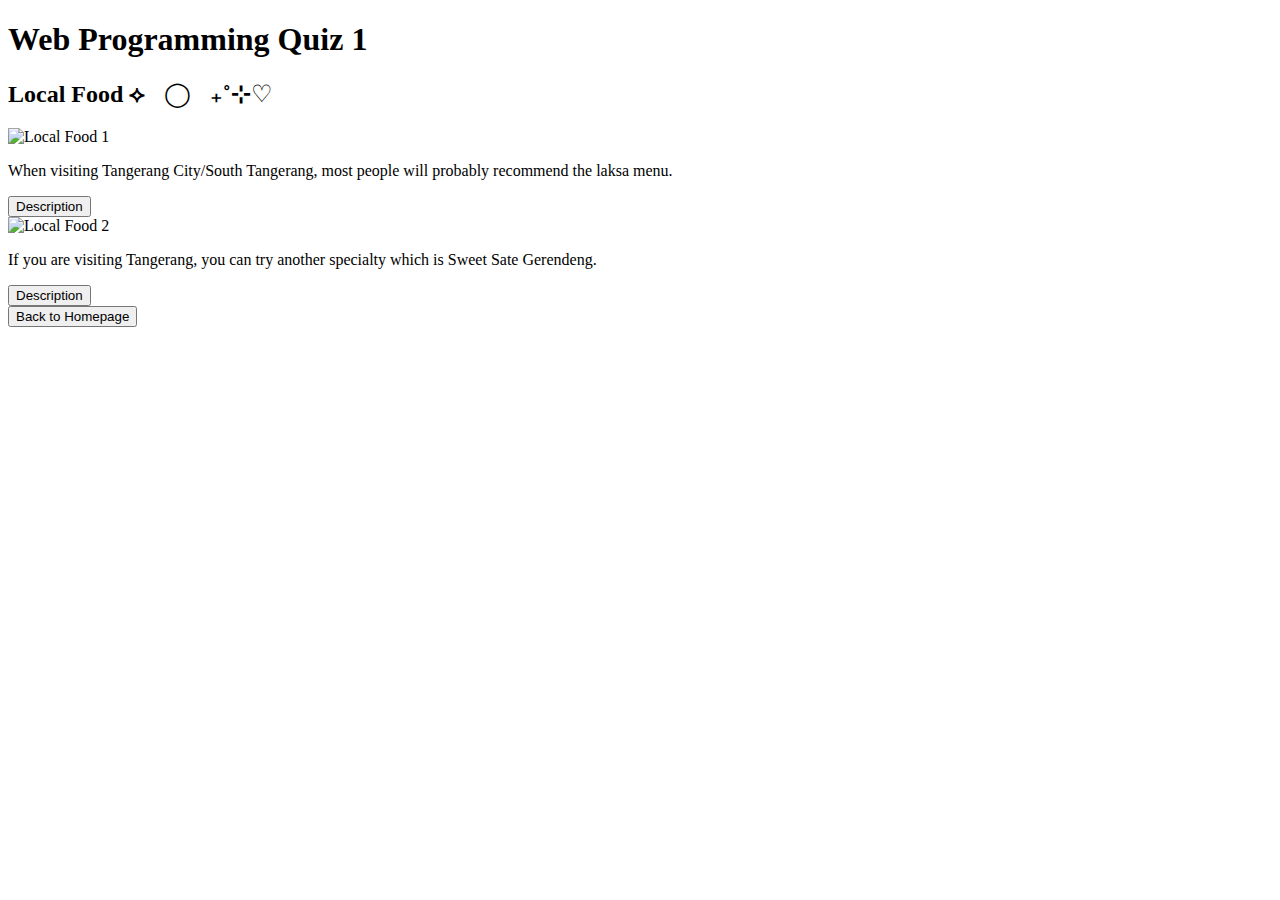
==== food.html @ 2b2ab455 "Create food.html" ====
<!DOCTYPE html>
<html lang="en">
<head>
    <meta charset="UTF-8">
    <meta name="viewport" content="width=device-width, initial-scale=1.0">
    <title>Local Food - Quiz1</title>
    <link rel="stylesheet" href="style.css">
</head>
<body>
    <div class="container-food">
        <h1>Web Programming Quiz 1</h1>
        <h2>Local Food ⟡𓌉◯𓇋₊˚⊹♡</h2>

        <!-- Local Food 1 section -->
        <div class="food-section" id="food1">
            <img src="localFood1.jpeg" alt="Local Food 1" class="food-img">
            <p>When visiting Tangerang City/South Tangerang, most people will probably recommend the laksa menu.</p>
            <button class="toggle-btn" onclick="Description('desc1')">Description</button>
            <p id="desc1" style="display: none;">Laksa is a soupy, noodle-based dish made from rice flour. Unlike Betawi & Malaysian laksa, Tangerang laksa has thicker noodles like spaghetti. 
                Laksa is usually served with a rich, coconutty chicken broth. Potatoes, green beans, chicken pieces or eggs are also added. Laksa in Tangerang usually sells at a price starting from Rp.20K per portion.
            </p>
        </div>

        <!-- Local Food 2 section -->
        <div class="food-section" id="food2">
            <img src="localFood2.webp" alt="Local Food 2" class="food-img">
            <p>If you are visiting Tangerang, you can try another specialty which is Sweet Sate Gerendeng.</p>
            <button class="toggle-btn" onclick="Description('desc2')">Description</button>
            <p id="desc2" style="display: none;">Sweet sate Gerendang is a traditional food made from selected beef (such as head) which has a chewy & soft texture when bitten.
                The basic seasoning of this sweet sate gerendeng consists of liquid brown sugar mixed with fine garlic, coriander, peppercorns, and other spices.
                Like its name, this specialty food can be found in the Gerendeng area of Tangerang City with a price of Rp.5K per stitch.
            </p>
        </div>

        <button class="back-home-btn" onclick="window.location.href='index.html';">Back to Homepage</button>
    </div>

    <script>
        // Function to toggle the descriptions
        function Description(descId) {
            var description = document.getElementById(descId);
            description.style.display = (description.style.display === "none") ? "block" : "none";
        }
    </script>
</body>
</html>
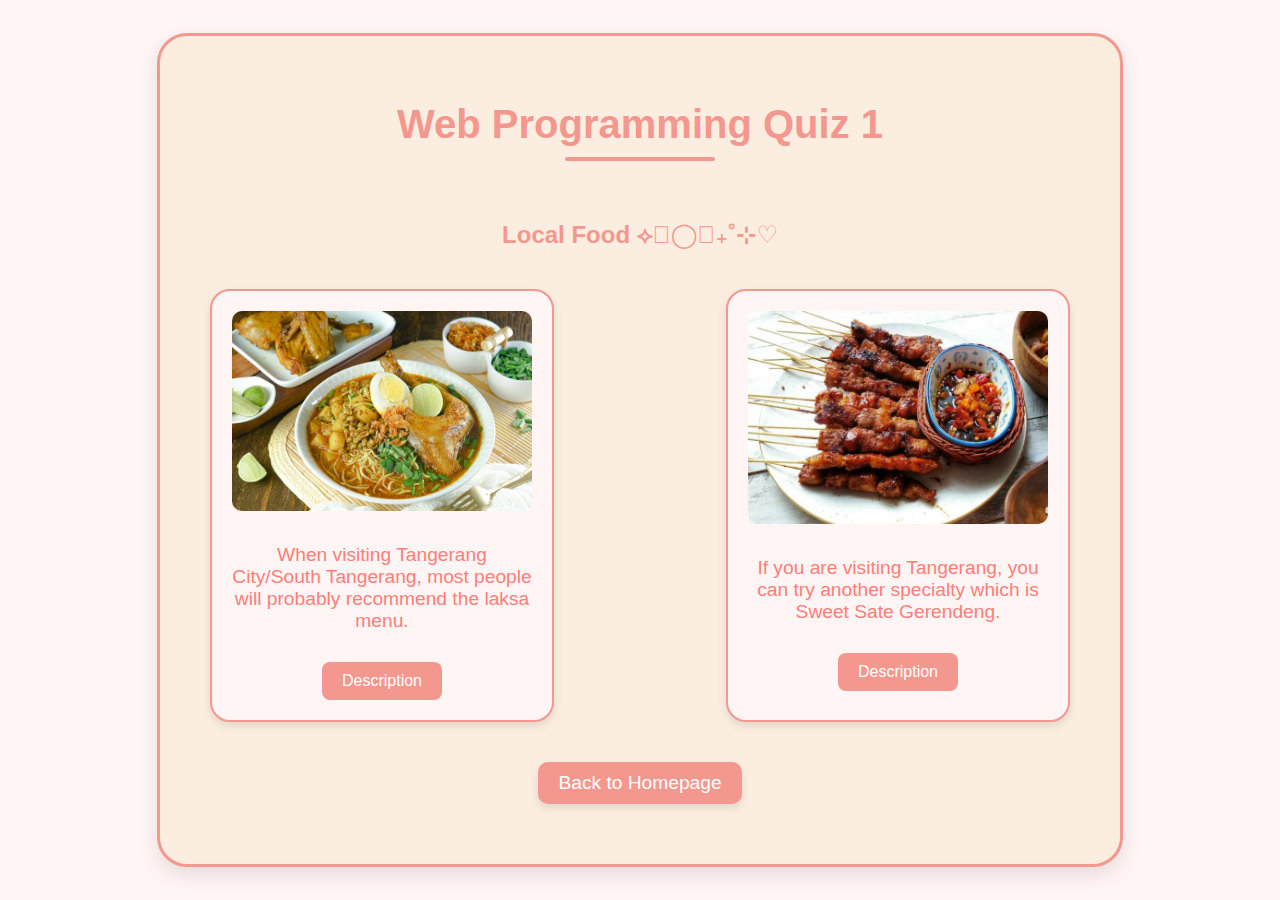
==== commit b44be2e4: "Add missing image" ====
--- a/food.html
+++ b/food.html
@@ -43,4 +43,4 @@
         }
     </script>
 </body>
-</html>
+</html>--- a/style.css
+++ b/style.css
@@ -0,0 +1,388 @@
+body {
+    font-family: 'Comic Sans MS', 'Poppins', sans-serif;
+    background-color: #fff5f5;
+    margin: 0;
+    padding: 0;
+    display: flex;
+    justify-content: center;
+    align-items: center;
+    height: 100vh;
+}
+
+.page-btn, .back-home-btn, #back-to-top, .toggle-btn, button.toggle {
+    font-family: 'Comic Sans MS', 'Poppins', sans-serif;
+}
+
+header {
+    background-color: #ffccd5;
+    padding: 20px;
+    border-bottom: 2px solid #f4a9a8;
+}
+
+header h1 {
+    font-size: 2.5em;
+    color: #ff87ab;
+    margin: 0;
+}
+
+h1 {
+    color: #f4978e;
+    font-size: 2.5em;
+    margin-bottom: 20px;
+    text-align: center;
+    width: 100%; /* Centering the heading */
+}
+
+h1, h2, h3, p {
+    color: #f4978e;
+}
+
+h2 {
+    margin: 20px 0;
+    color: #f4978e;
+    text-align: center;
+    width: 100%; /* Full width for header */
+    margin-bottom: 20px;
+}
+
+nav {
+    margin-top: 10px;
+}
+
+nav a {
+    color: #ff87ab;
+    text-decoration: none;
+    font-size: 1.2em;
+    margin: 0 15px;
+    transition: color 0.3s;
+}
+
+nav a:hover {
+    color: #f4978e;
+}
+
+/* Highlight the current active link */
+nav a.active {
+    color: #f4978e;
+}
+
+main {
+    padding: 20px;
+}
+
+p {
+    color: #ff7e79;
+    font-size: 1.2em;
+    margin-bottom: 20px;
+}
+
+/* Back-to-top button styling */
+#back-to-top {
+    position: fixed;
+    bottom: 20px;
+    right: 20px;
+    background-color: #ffccd5;
+    color: white;
+    border: none;
+    padding: 10px 15px;
+    border-radius: 50px;
+    cursor: pointer;
+    box-shadow: 2px 2px 5px rgba(0, 0, 0, 0.1);
+    transition: background-color 0.3s;
+}
+
+#back-to-top:hover {
+    background-color: #f4978e;
+}
+
+/* Adding underline style for the heading */
+h1::after {
+    content: "";
+    display: block;
+    width: 150px;
+    height: 4px;
+    background-color: #f4978e;
+    margin: 10px auto 20px;
+    border-radius: 10px;
+}
+
+/* Buttons styling */
+.page-btn {
+    background-color: #f4978e;
+    color: white;
+    border: none;
+    padding: 12px 30px;
+    margin: 10px;
+    border-radius: 15px;
+    cursor: pointer;
+    font-size: 1.2em;
+    text-align: center;
+    transition: background-color 0.3s, transform 0.2s;
+    box-shadow: 0 4px 8px rgba(0, 0, 0, 0.1);
+}
+
+.page-btn:hover {
+    background-color: #f77b72;
+    transform: translateY(-2px);
+}
+
+.page-btn:active {
+    transform: translateY(0px);
+    box-shadow: 0 3px 6px rgba(0, 0, 0, 0.1);
+}
+
+.back-home-btn {
+    display: block;
+    background-color: #f4978e;
+    color: white;
+    border: none;
+    padding: 10px 20px;
+    margin: 20px auto;
+    border-radius: 10px;
+    cursor: pointer;
+    font-size: 1.2em;
+    text-align: center;
+    width: fit-content;
+    box-shadow: 0 4px 8px rgba(0, 0, 0, 0.1);
+}
+
+.back-home-btn:hover {
+    background-color: #f77b72;
+}
+
+/*TOURIST.HTML STYLING*/
+.container-tourist {
+    background-color: #fbeee0;
+    max-width: 900px; /* Increased width for better layout */
+    margin: 20px auto;
+    padding: 40px 30px;
+    border-radius: 30px;
+    box-shadow: 0 8px 20px rgba(0, 0, 0, 0.1);
+    text-align: center;
+    border: 3px solid #f4978e;
+}
+
+.content-wrapper-tourist {
+    display: flex;
+    flex-direction: column; /* Stack elements vertically */
+    align-items: center; /* Center the contents */
+    margin-top: 20px;
+}
+
+.description-tourist {
+    background-color: #fff5f5; /* Light pink background */
+    border: 2px solid #f4978e; /* Border color */
+    border-radius: 15px;
+    padding: 20px;
+    margin-bottom: 20px; /* Space between description-tourist and images */
+    width: 100%; /* Ensure it takes full width */
+    text-align: left; /* Align text to the left */
+}
+
+.tourist-img {
+    width: 250px; /* Fixed width for the images */
+    height: 200px;
+    border-radius: 15px;
+    box-shadow: 0 4px 8px rgba(0, 0, 0, 0.2);
+    margin: 10px; /* Space between images */
+    border: 2px solid #f4978e;
+}
+
+/*INDEX.HTML STYLING*/
+.container-index {
+    background-color: #fbeee0;
+    max-width: 700px;
+    margin: 20px auto;
+    padding: 40px 30px;
+    border-radius: 30px;
+    box-shadow: 0 8px 20px rgba(0, 0, 0, 0.1);
+    text-align: center;
+    border: 3px solid #f4978e;
+}
+
+/* Cat GIF styling */
+.cat-gif {
+    margin: 20px 0;
+    border-radius: 20px;
+    box-shadow: 0 4px 10px rgba(0, 0, 0, 0.1);
+    border: 4px solid #f4978e;
+}
+
+/*PROFILE.HTML STYLING*/
+.container-profile {
+    background-color: #fbeee0;
+    max-width: 90%; /* Increased width for a wider look */
+    margin: 20px auto;
+    padding: 30px 40px;
+    border-radius: 30px;
+    box-shadow: 0 8px 20px rgba(0, 0, 0, 0.1);
+    text-align: center;
+    border: 3px solid #f4978e;
+
+    /* Restrict height to prevent growing too tall */
+    max-height: 80vh;
+    overflow-y: auto; /* Scrollable if content exceeds height */
+}
+
+.profile-section {
+    display: flex;
+    align-items: center;
+    gap: 20px;
+    flex-wrap: wrap;
+}
+
+.profile-photo {
+    border-radius: 15px;
+    width: 400px;
+    height: 600px;
+    object-fit: cover;
+    border: 4px solid #f4978e;
+}
+
+.profile-text {
+    flex: 1;
+    text-align: left;
+}
+
+/* Smaller borders for individual sections */
+.section-box-profile {
+    padding: 20px;
+    background-color: #fff5f5;
+    border: 2px solid #f4978e;
+    border-radius: 20px;
+    margin-bottom: 20px;
+    box-shadow: 0 4px 8px rgba(0, 0, 0, 0.1);
+}
+
+/* Adding media query for smaller screens */
+@media (max-width: 768px) {
+    .profile-section {
+        flex-direction: column;
+        align-items: center;
+    }
+}
+
+/*HOMETOWN.HTML STYLING*/
+.container-hometown {
+            background-color: #fbeee0;
+            max-width: 900px; /* Increased width to accommodate side-by-side layout */
+            margin: 20px auto;
+            padding: 40px 30px;
+            border-radius: 30px;
+            box-shadow: 0 8px 20px rgba(0, 0, 0, 0.1);
+            text-align: center;
+            border: 3px solid #f4978e;
+        }
+
+        .content-wrapper-hometown {
+            display: flex;
+            align-items: center; /* Align items vertically */
+            justify-content: space-between; /* Space between items */
+            margin-top: 20px;
+        }
+
+        .description-hometown {
+            background-color: #fff5f5; /* Light pink background */
+            border: 2px solid #f4978e; /* Border color */
+            border-radius: 15px;
+            padding: 20px;
+            flex: 1; /* Allow it to grow and fill space */
+            margin-right: 20px; /* Space between description-hometown and image */
+        }
+
+        .hometown-img {
+            width: 300px; /* Fixed width for the image */
+            height: auto;
+            border-radius: 15px;
+            box-shadow: 0 4px 8px rgba(0, 0, 0, 0.2);
+            border: 2px solid #f4978e; /* Border color */
+            border-radius: 15px;
+        }
+
+        .additional-img {
+            width: 300px; /* Full width for the additional image */
+            height: auto;
+            border-radius: 15px;
+            margin-top: 20px; /* Margin to separate from the previous image */
+            box-shadow: 0 4px 8px rgba(0, 0, 0, 0.2);
+            border: 2px solid #f4978e; /* Border color */
+            border-radius: 15px;
+        }
+
+        .image-wrapper-hometown {
+            display: flex;
+            flex-direction: column; /* Stack images vertically */
+            align-items: center; /* Center images */
+            margin-left: 20px; /* Space between description-hometown and additional image */
+        }
+
+/*FOOD.HTML STYLING*/
+/* Central container-food with curved edges and border */
+.container-food {
+    background-color: #fbeee0;
+    max-width: 900px; /* Increased width to accommodate side-by-side layout */
+    max-height: 90vh; /* Limit the height to 90% of the viewport height */
+    margin: 20px auto;
+    padding: 40px 30px;
+    border-radius: 30px;
+    box-shadow: 0 8px 20px rgba(0, 0, 0, 0.1);
+    display: flex;
+    justify-content: space-between;
+    flex-wrap: wrap;
+    border: 3px solid #f4978e; /* Adding the same border */
+    text-align: center; /* Centering the content */
+    overflow: auto; /* Allow scrolling if content exceeds the height */
+}
+
+/* Styling for each food section */
+.food-section {
+    background-color: #fff5f5; /* Light pink background */
+    border: 2px solid #f4978e; /* Thicker outline */
+    border-radius: 20px; /* Rounded corners */
+    margin: 20px;
+    padding: 20px;
+    width: 300px; /* Fixed width for each food section */
+    text-align: center;
+    box-shadow: 0 4px 8px rgba(0, 0, 0, 0.1); /* Soft shadow */
+}
+
+.food-img {
+    width: 100%;
+    height: auto;
+    border-radius: 10px;
+    margin-bottom: 10px;
+}
+
+/* Toggle button */
+.toggle-btn {
+    background-color: #f4978e;
+    color: white;
+    border: none;
+    padding: 10px 20px;
+    margin-top: 10px;
+    border-radius: 8px;
+    cursor: pointer;
+    font-size: 1em;
+    width: fit-content;
+}
+
+.toggle-btn:hover {
+    background-color: #f77b72;
+}
+
+/* Style for the "Click-to-show" buttons */
+button.toggle {
+    background-color: #ffa8b6;
+    color: white;
+    padding: 10px;
+    border: none;
+    border-radius: 5px;
+    cursor: pointer;
+    margin-bottom: 10px;
+    transition: background-color 0.3s;
+}
+
+button.toggle:hover {
+    background-color: #f4978e;
+}
+
